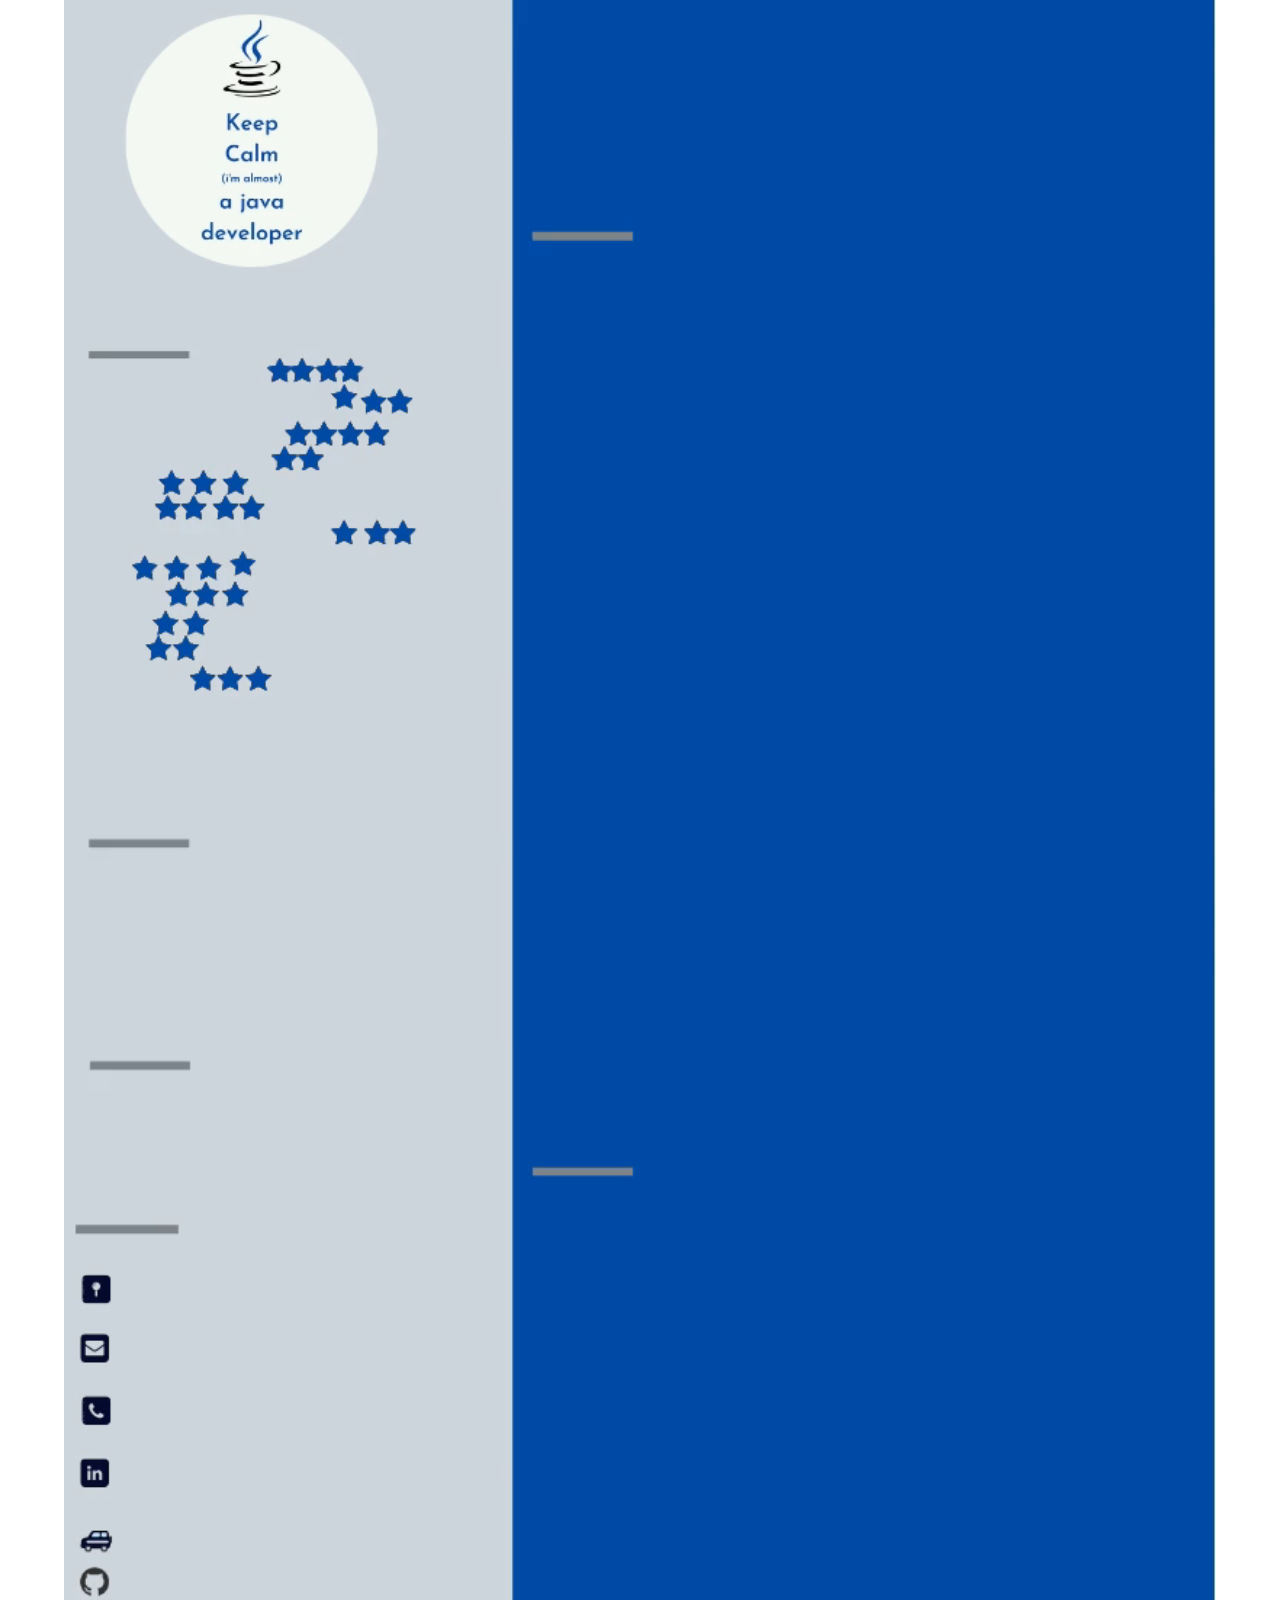
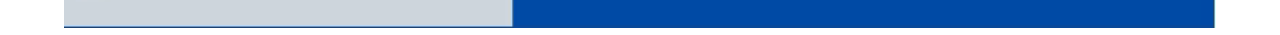
==== cv.html @ 9723436b "add cv.html" ====
<!DOCTYPE html>
<html lang="en">
<head>
    <meta charset="UTF-8">
    <meta name="viewport" content="width=device-width, initial-scale=1.0">

    <!-- Boostrap CSS -->
    <link rel="stylesheet" href="https://maxcdn.bootstrapcdn.com/bootstrap/4.0.0/css/bootstrap.min.css" integrity="sha384-Gn5384xqQ1aoWXA+058RXPxPg6fy4IWvTNh0E263XmFcJlSAwiGgFAW/dAiS6JXm" crossorigin="anonymous">

    <!-- Boostrap JS -->

    <script src="https://code.jquery.com/jquery-3.2.1.slim.min.js" integrity="sha384-KJ3o2DKtIkvYIK3UENzmM7KCkRr/rE9/Qpg6aAZGJwFDMVNA/GpGFF93hXpG5KkN" crossorigin="anonymous"></script>
<script src="https://cdnjs.cloudflare.com/ajax/libs/popper.js/1.12.9/umd/popper.min.js" integrity="sha384-ApNbgh9B+Y1QKtv3Rn7W3mgPxhU9K/ScQsAP7hUibX39j7fakFPskvXusvfa0b4Q" crossorigin="anonymous"></script>
<script src="https://maxcdn.bootstrapcdn.com/bootstrap/4.0.0/js/bootstrap.min.js" integrity="sha384-JZR6Spejh4U02d8jOt6vLEHfe/JQGiRRSQQxSfFWpi1MquVdAyjUar5+76PVCmYl" crossorigin="anonymous"></script>
    <title>Julien Jenneqin - CV</title>
</head>
<body>
    <div class="text-center">
        <video class="fullscreen-video" width="90%"  autoplay src="ressources/videos/Julien Jennequin Dev.mp4" alt="this slowpoke moves"   alt="404 image">
    </div>

</body>
</html>
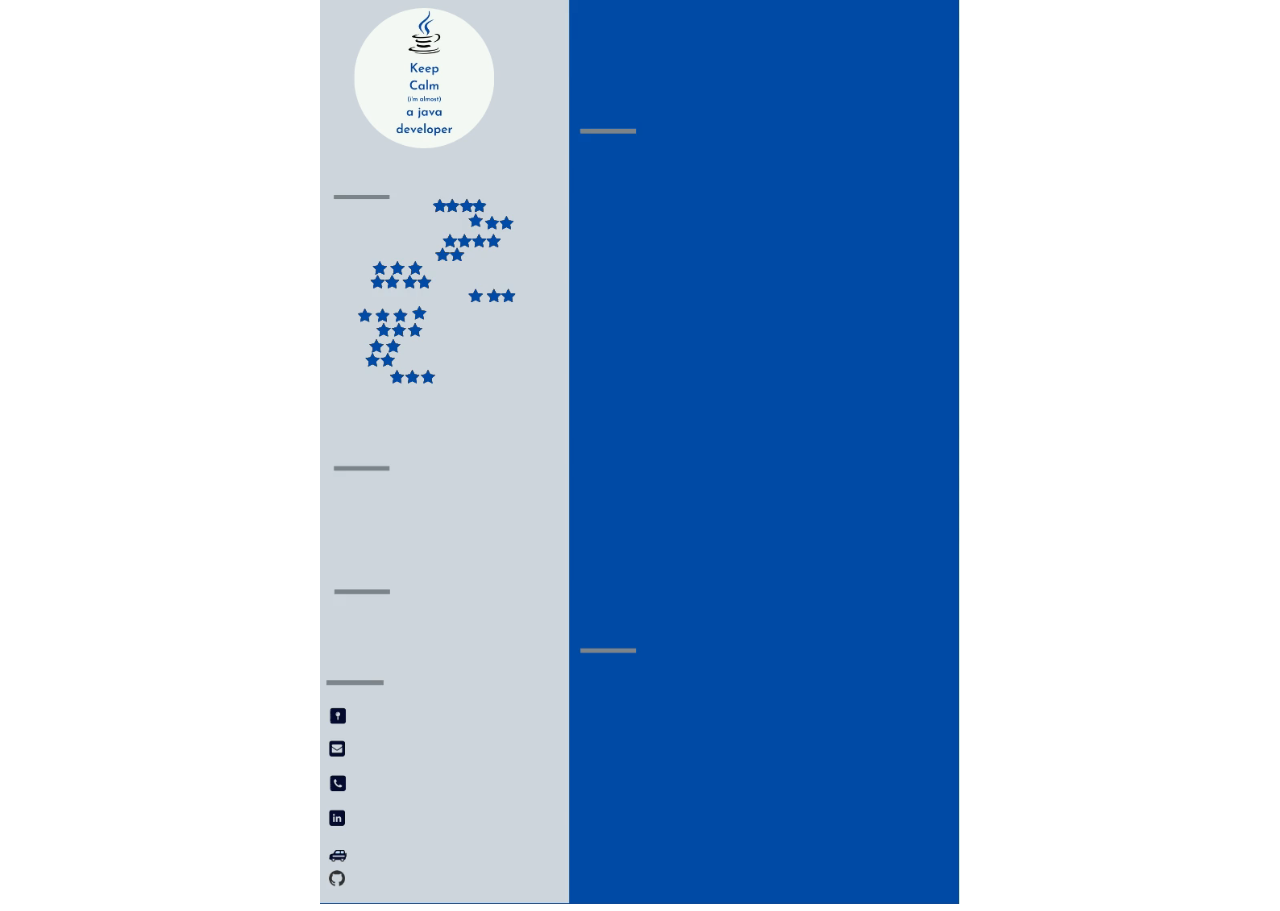
==== commit 8439057e: "edit index.html and add project" ====
--- a/cv.html
+++ b/cv.html
@@ -16,7 +16,7 @@
 </head>
 <body>
     <div class="text-center">
-        <video class="fullscreen-video" width="90%"  autoplay src="ressources/videos/Julien Jennequin Dev.mp4" alt="this slowpoke moves"   alt="404 image">
+        <video class="fullscreen-video" width="50%"  autoplay src="ressources/videos/Julien Jennequin Dev.mp4" alt="this slowpoke moves"   alt="404 image">
     </div>
 
 </body>
